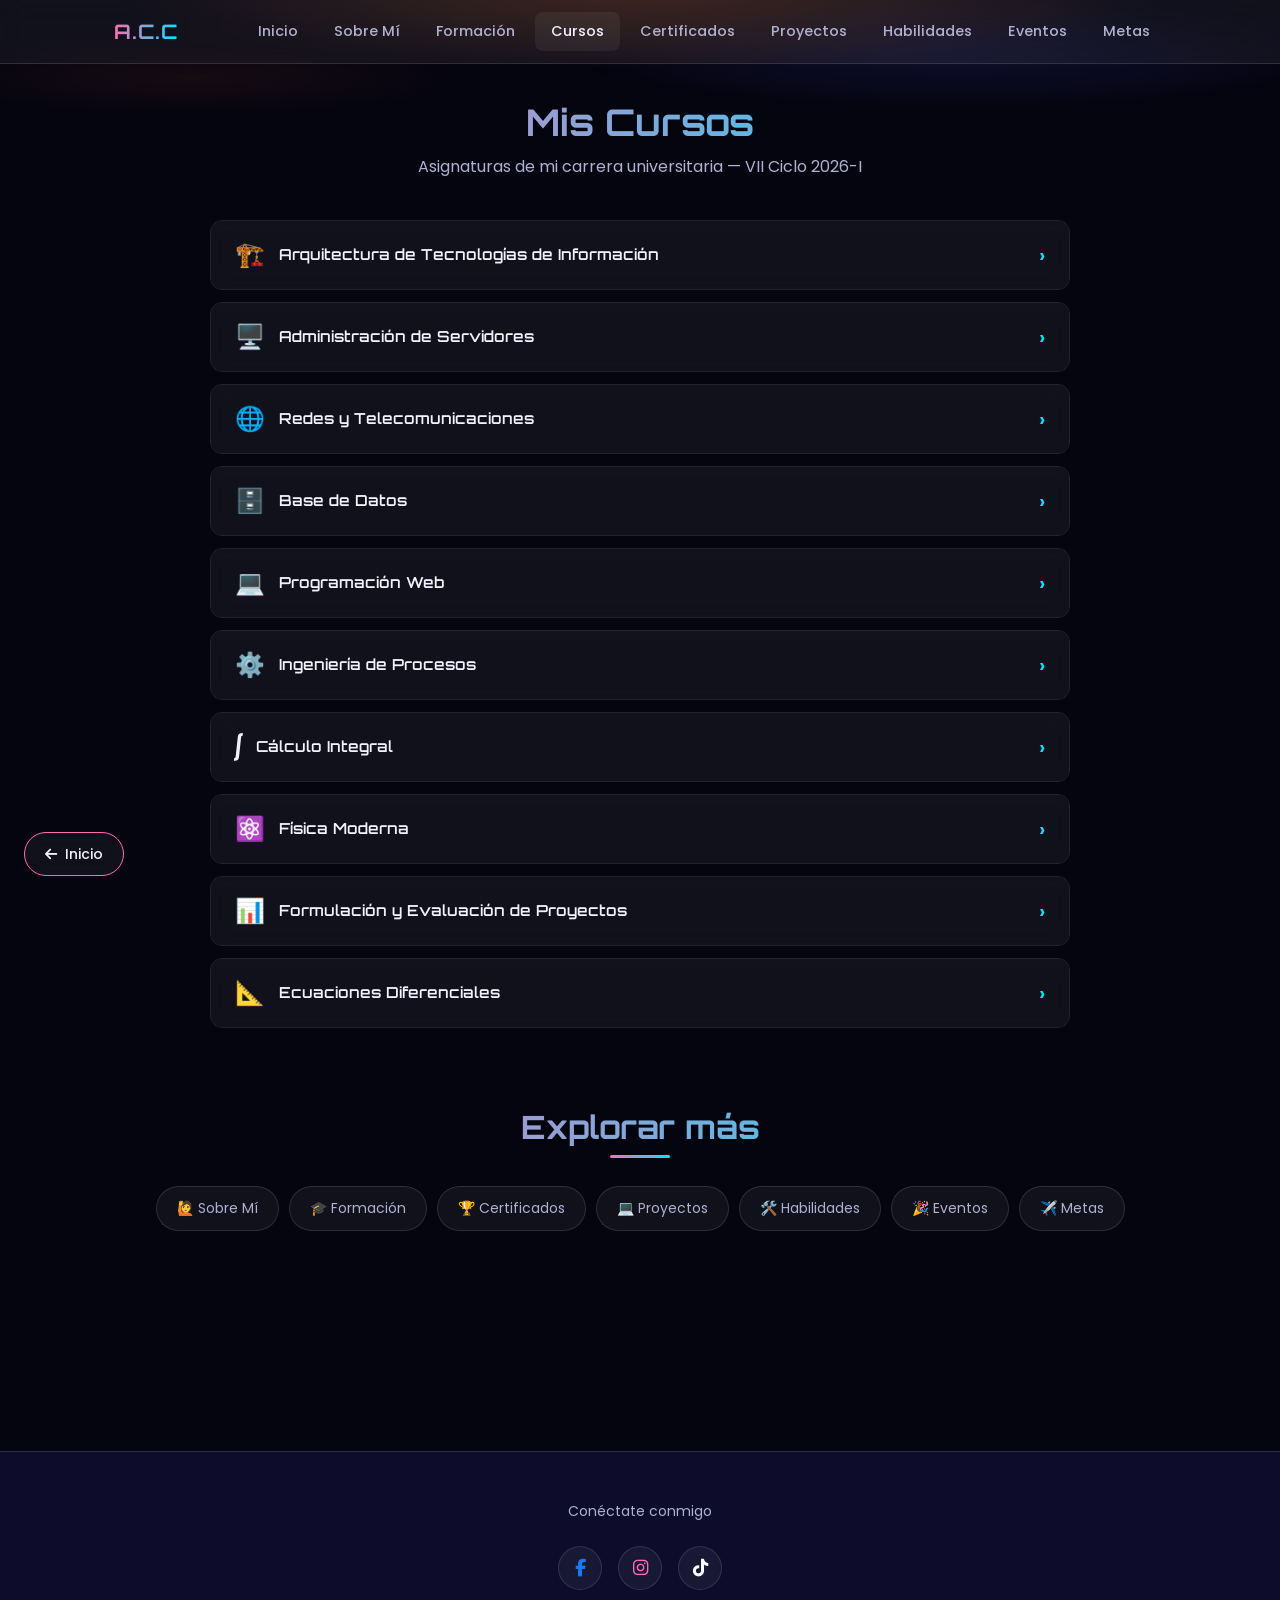
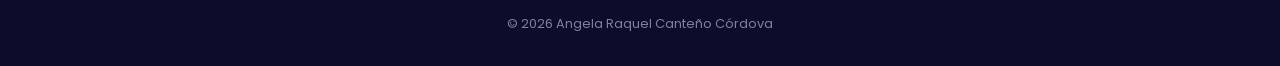
==== pages/cursos.html @ c9b89c16 "Primera versión de mi página" ====
<!DOCTYPE html>
<html lang="es">
<head>
  <meta charset="UTF-8">
  <meta name="viewport" content="width=device-width, initial-scale=1.0">
  <meta name="description" content="Mis Cursos — Angela Raquel Canteño Córdova, Ingeniería de Sistemas UNHEVAL, VII Ciclo 2026-I.">
  <title>Cursos | Angela Raquel Canteño Córdova</title>
  <link rel="stylesheet" href="https://cdnjs.cloudflare.com/ajax/libs/font-awesome/6.4.0/css/all.min.css" crossorigin="anonymous" referrerpolicy="no-referrer">
  <link rel="stylesheet" href="../assets/css/style.css">
  <style>
    #bubbles-container {
      position: fixed;
      inset: 0;
      z-index: -1;
      pointer-events: none;
      overflow: hidden;
    }

    .page-cursos { padding-bottom: 100px; }

    .hero-cursos {
      text-align: center;
      padding: 100px 24px 40px;
      background: radial-gradient(ellipse 75% 55% at 50% 0%, rgba(180, 90, 40, 0.28), transparent 55%),
                  radial-gradient(ellipse 60% 50% at 75% 25%, rgba(26, 26, 78, 0.45), transparent 50%),
                  radial-gradient(ellipse 50% 40% at 15% 35%, rgba(120, 50, 30, 0.15), transparent 45%);
    }

    .hero-cursos h1 {
      font-family: 'Orbitron', sans-serif;
      font-size: clamp(1.5rem, 4vw, 2.3rem);
      font-weight: 700;
      background: linear-gradient(90deg, var(--rosa), var(--cian));
      -webkit-background-clip: text;
      background-clip: text;
      -webkit-text-fill-color: transparent;
      margin-bottom: 10px;
    }

    .hero-cursos p {
      max-width: 580px;
      margin: 0 auto;
      color: var(--texto-suave);
    }

    /* Acordeón cursos */
    .accordion-cursos {
      width: 100%;
      max-width: 860px;
      margin: 0 auto 48px;
      display: flex;
      flex-direction: column;
      gap: 0;
    }

    .accordion-cursos .accordion-item {
      border-radius: 12px;
      margin-bottom: 12px;
      overflow: hidden;
      border: 1px solid var(--glass-border);
    }

    .accordion-cursos .accordion-header {
      padding: 18px 24px;
      display: flex;
      align-items: center;
      gap: 14px;
      cursor: pointer;
      background: var(--glass);
      backdrop-filter: blur(10px);
      -webkit-backdrop-filter: blur(10px);
      font-weight: 600;
      transition: var(--transition);
      width: 100%;
      border: none;
      color: var(--texto);
      text-align: left;
    }

    .accordion-cursos .accordion-header:hover,
    .accordion-cursos .accordion-item.active .accordion-header {
      border-color: var(--rosa);
      background: rgba(255, 110, 180, 0.08);
    }

    .accordion-cursos .acc-emoji {
      font-size: 1.5rem;
      flex-shrink: 0;
      line-height: 1;
    }

    .accordion-cursos .acc-title {
      flex: 1;
      font-family: 'Orbitron', sans-serif;
      font-size: clamp(0.8rem, 2.5vw, 0.95rem);
      color: var(--texto);
      word-break: break-word;
      min-width: 0;
    }

    .accordion-cursos .acc-arrow {
      margin-left: auto;
      flex-shrink: 0;
      font-size: 1.25rem;
      color: var(--cian);
      transition: transform 0.3s ease;
    }

    .accordion-cursos .accordion-item.active .acc-arrow {
      transform: rotate(90deg);
    }

    .accordion-cursos .accordion-body {
      overflow: hidden;
      transition: max-height 0.4s ease;
    }

    .curso-inner {
      padding: 20px 24px 24px;
      margin: 0 12px 12px;
      background: var(--glass);
      backdrop-filter: blur(12px);
      -webkit-backdrop-filter: blur(12px);
      border: 1px solid var(--glass-border);
      border-radius: var(--radius);
      overflow-wrap: break-word;
      word-break: break-word;
    }

    .badge-area {
      display: inline-block;
      padding: 4px 12px;
      border-radius: 50px;
      font-size: 0.75rem;
      font-weight: 600;
      margin-bottom: 14px;
    }

    .badge-tecnologia {
      background: rgba(0, 229, 255, 0.15);
      border: 1px solid rgba(0, 229, 255, 0.4);
      color: var(--cian);
    }

    .badge-matematica {
      background: rgba(155, 89, 182, 0.2);
      border: 1px solid rgba(155, 89, 182, 0.45);
      color: #c8a0e8;
    }

    .badge-redes {
      background: rgba(255, 110, 180, 0.15);
      border: 1px solid rgba(255, 110, 180, 0.4);
      color: var(--rosa);
    }

    .badge-procesos {
      background: rgba(212, 175, 55, 0.15);
      border: 1px solid rgba(212, 175, 55, 0.45);
      color: #e8c96a;
    }

    .curso-desc {
      margin-bottom: 18px;
      line-height: 1.65;
      color: var(--texto-suave);
    }

    .curso-block-title {
      font-size: 0.8rem;
      text-transform: uppercase;
      letter-spacing: 0.06em;
      color: var(--rosa);
      margin-bottom: 10px;
      font-weight: 600;
    }

    .chips-row {
      display: flex;
      flex-wrap: wrap;
      gap: 8px;
      margin-bottom: 18px;
    }

    .chip-glass {
      padding: 6px 14px;
      font-size: 0.78rem;
      border-radius: 50px;
      background: rgba(255, 255, 255, 0.05);
      border: 1px solid var(--glass-border);
      color: var(--texto-suave);
      line-height: 1.3;
    }

    .trabajo-destacado {
      padding: 14px 16px;
      background: rgba(255, 110, 180, 0.06);
      border-left: 3px solid var(--rosa);
      border-radius: 0 12px 12px 0;
      margin-bottom: 18px;
      font-size: 0.9rem;
      line-height: 1.55;
    }

    .curso-img {
      width: 100%;
      border-radius: 12px;
      aspect-ratio: 16 / 9;
      object-fit: cover;
      border: 1px solid var(--glass-border);
      display: block;
    }

    .nav-pills-section { text-align: center; padding: 20px 0 40px; }
    .nav-pills {
      display: flex;
      flex-wrap: wrap;
      justify-content: center;
      gap: 10px;
    }
    .nav-pills a {
      padding: 10px 20px;
      font-size: 0.875rem;
      border-radius: 50px;
      background: var(--glass);
      border: 1px solid var(--glass-border);
      color: var(--texto-suave);
      transition: var(--transition);
    }
    .nav-pills a:hover {
      border-color: var(--rosa);
      color: var(--texto);
      background: rgba(255, 110, 180, 0.1);
    }

    .nav-menu a.active {
      color: var(--texto);
      background: rgba(255, 110, 180, 0.12);
    }

    @media (max-width: 480px) {
      .accordion-cursos .accordion-header {
        padding: 14px 16px;
        gap: 10px;
      }
      .curso-inner {
        padding: 16px;
        margin: 0 8px 8px;
      }
      .hero-cursos { padding-top: 88px; }
    }
  </style>
</head>
<body>

  <div id="bubbles-container" aria-hidden="true"></div>

  <header class="navbar">
    <div class="container">
      <a href="../index.html" class="navbar-logo">A.C.C</a>
      <button class="hamburger" type="button" aria-label="Abrir menú" aria-expanded="false">
        <span></span><span></span><span></span>
      </button>
      <ul class="nav-menu">
        <li><a href="../index.html">Inicio</a></li>
        <li><a href="sobre-mi.html">Sobre Mí</a></li>
        <li><a href="formacion.html">Formación</a></li>
        <li><a href="cursos.html" class="active">Cursos</a></li>
        <li><a href="certificados.html">Certificados</a></li>
        <li><a href="proyectos.html">Proyectos</a></li>
        <li><a href="habilidades.html">Habilidades</a></li>
        <li><a href="eventos.html">Eventos</a></li>
        <li><a href="viajes-metas.html">Metas</a></li>
      </ul>
    </div>
  </header>

  <main class="page-cursos">
    <section class="hero-cursos">
      <div class="container">
        <h1>Mis Cursos</h1>
        <p>Asignaturas de mi carrera universitaria — VII Ciclo 2026-I</p>
      </div>
    </section>

    <section class="container">
      <div class="accordion accordion-cursos" id="accordion-cursos">

        <div class="accordion-item">
          <button type="button" class="accordion-header">
            <span class="acc-emoji">🏗️</span>
            <span class="acc-title">Arquitectura de Tecnologías de Información</span>
            <span class="acc-arrow">›</span>
          </button>
          <div class="accordion-body">
            <div class="curso-inner glass-card">
              <span class="badge-area badge-tecnologia">Tecnología</span>
              <p class="curso-desc">
                Estudio de arquitecturas empresariales, patrones de diseño y alineación entre negocio y TI.
                Se analizan frameworks como TOGAF y la planificación de infraestructura escalable.
              </p>
              <p class="curso-block-title">Competencias que desarrolla</p>
              <div class="chips-row">
                <span class="chip-glass">Diseño de arquitectura</span>
                <span class="chip-glass">Análisis de requisitos</span>
                <span class="chip-glass">Documentación técnica</span>
                <span class="chip-glass">Visión estratégica TI</span>
              </div>
              <p class="curso-block-title">Herramientas y tecnologías</p>
              <div class="chips-row">
                <span class="chip-glass">Enterprise Architect</span>
                <span class="chip-glass">UML</span>
                <span class="chip-glass">Draw.io</span>
                <span class="chip-glass">Visio</span>
              </div>
              <p class="curso-block-title">Trabajo destacado</p>
              <p class="trabajo-destacado">
                Diagrama de arquitectura para un sistema de gestión universitaria, definiendo capas,
                servicios y flujos de datos entre módulos académicos y administrativos.
              </p>
              <img class="curso-img" src="../assets/img/curso1.jpg" alt="Arquitectura de TI">
            </div>
          </div>
        </div>

        <div class="accordion-item">
          <button type="button" class="accordion-header">
            <span class="acc-emoji">🖥️</span>
            <span class="acc-title">Administración de Servidores</span>
            <span class="acc-arrow">›</span>
          </button>
          <div class="accordion-body">
            <div class="curso-inner glass-card">
              <span class="badge-area badge-tecnologia">Tecnología</span>
              <p class="curso-desc">
                Configuración, administración y mantenimiento de servidores Linux y Windows en entornos
                de producción y laboratorio. Incluye virtualización, servicios y monitoreo básico.
              </p>
              <p class="curso-block-title">Competencias que desarrolla</p>
              <div class="chips-row">
                <span class="chip-glass">Administración de SO</span>
                <span class="chip-glass">Shell scripting</span>
                <span class="chip-glass">Gestión de usuarios</span>
                <span class="chip-glass">Resolución de incidencias</span>
              </div>
              <p class="curso-block-title">Herramientas y tecnologías</p>
              <div class="chips-row">
                <span class="chip-glass">Linux Ubuntu</span>
                <span class="chip-glass">Windows Server</span>
                <span class="chip-glass">VMware</span>
                <span class="chip-glass">Docker</span>
              </div>
              <p class="curso-block-title">Trabajo destacado</p>
              <p class="trabajo-destacado">
                Despliegue de un servidor web con Apache, configuración de permisos, firewall básico
                y documentación del procedimiento de instalación para el equipo.
              </p>
              <img class="curso-img" src="../assets/img/curso2.jpg" alt="Administración de Servidores">
            </div>
          </div>
        </div>

        <div class="accordion-item">
          <button type="button" class="accordion-header">
            <span class="acc-emoji">🌐</span>
            <span class="acc-title">Redes y Telecomunicaciones</span>
            <span class="acc-arrow">›</span>
          </button>
          <div class="accordion-body">
            <div class="curso-inner glass-card">
              <span class="badge-area badge-redes">Redes</span>
              <p class="curso-desc">
                Fundamentos de redes LAN/WAN, protocolos TCP/IP, subnetting, routing y switching.
                Prácticas con equipos Cisco y simuladores para diseño de topologías.
              </p>
              <p class="curso-block-title">Competencias que desarrolla</p>
              <div class="chips-row">
                <span class="chip-glass">Diseño de topologías</span>
                <span class="chip-glass">Configuración de routers</span>
                <span class="chip-glass">Subnetting</span>
                <span class="chip-glass">Troubleshooting de red</span>
              </div>
              <p class="curso-block-title">Herramientas y tecnologías</p>
              <div class="chips-row">
                <span class="chip-glass">Cisco Packet Tracer</span>
                <span class="chip-glass">Wireshark</span>
                <span class="chip-glass">IPv4 / IPv6</span>
                <span class="chip-glass">VLANs</span>
              </div>
              <p class="curso-block-title">Trabajo destacado</p>
              <p class="trabajo-destacado">
                Simulación de red empresarial con tres VLANs, ACLs y enrutamiento inter-VLAN
                documentado en informe técnico con diagramas y pruebas de conectividad.
              </p>
              <img class="curso-img" src="../assets/img/curso3.jpg" alt="Redes y Telecomunicaciones">
            </div>
          </div>
        </div>

        <div class="accordion-item">
          <button type="button" class="accordion-header">
            <span class="acc-emoji">🗄️</span>
            <span class="acc-title">Base de Datos</span>
            <span class="acc-arrow">›</span>
          </button>
          <div class="accordion-body">
            <div class="curso-inner glass-card">
              <span class="badge-area badge-tecnologia">Tecnología</span>
              <p class="curso-desc">
                Modelado relacional, normalización, consultas SQL avanzadas y administración de
                motores de bases de datos. Integración con aplicaciones backend.
              </p>
              <p class="curso-block-title">Competencias que desarrolla</p>
              <div class="chips-row">
                <span class="chip-glass">Modelado ER</span>
                <span class="chip-glass">SQL avanzado</span>
                <span class="chip-glass">Optimización de consultas</span>
                <span class="chip-glass">Integridad de datos</span>
              </div>
              <p class="curso-block-title">Herramientas y tecnologías</p>
              <div class="chips-row">
                <span class="chip-glass">MySQL</span>
                <span class="chip-glass">PostgreSQL</span>
                <span class="chip-glass">phpMyAdmin</span>
                <span class="chip-glass">DBeaver</span>
              </div>
              <p class="curso-block-title">Trabajo destacado</p>
              <p class="trabajo-destacado">
                Base de datos para sistema de biblioteca con 12 tablas normalizadas, triggers,
                procedimientos almacenados y reportes de préstamos por periodo académico.
              </p>
              <img class="curso-img" src="../assets/img/curso4.jpg" alt="Base de Datos">
            </div>
          </div>
        </div>

        <div class="accordion-item">
          <button type="button" class="accordion-header">
            <span class="acc-emoji">💻</span>
            <span class="acc-title">Programación Web</span>
            <span class="acc-arrow">›</span>
          </button>
          <div class="accordion-body">
            <div class="curso-inner glass-card">
              <span class="badge-area badge-tecnologia">Tecnología</span>
              <p class="curso-desc">
                Desarrollo de aplicaciones web full stack: HTML semántico, CSS responsive, JavaScript
                y conexión con APIs. Buenas prácticas de UX y accesibilidad básica.
              </p>
              <p class="curso-block-title">Competencias que desarrolla</p>
              <div class="chips-row">
                <span class="chip-glass">Frontend responsive</span>
                <span class="chip-glass">Consumo de APIs</span>
                <span class="chip-glass">Validación de formularios</span>
                <span class="chip-glass">Git / control de versiones</span>
              </div>
              <p class="curso-block-title">Herramientas y tecnologías</p>
              <div class="chips-row">
                <span class="chip-glass">HTML5 / CSS3</span>
                <span class="chip-glass">JavaScript</span>
                <span class="chip-glass">PHP</span>
                <span class="chip-glass">VS Code</span>
              </div>
              <p class="curso-block-title">Trabajo destacado</p>
              <p class="trabajo-destacado">
                Panel administrativo web con CRUD de usuarios, autenticación por sesión y diseño
                glassmorphism responsive — base de este portafolio personal.
              </p>
              <img class="curso-img" src="../assets/img/curso5.jpg" alt="Programación Web">
            </div>
          </div>
        </div>

        <div class="accordion-item">
          <button type="button" class="accordion-header">
            <span class="acc-emoji">⚙️</span>
            <span class="acc-title">Ingeniería de Procesos</span>
            <span class="acc-arrow">›</span>
          </button>
          <div class="accordion-body">
            <div class="curso-inner glass-card">
              <span class="badge-area badge-procesos">Procesos</span>
              <p class="curso-desc">
                Análisis, modelado y mejora de procesos de negocio con notación BPMN.
                Identificación de cuellos de botella y propuestas de optimización en organizaciones.
              </p>
              <p class="curso-block-title">Competencias que desarrolla</p>
              <div class="chips-row">
                <span class="chip-glass">Mapeo de procesos</span>
                <span class="chip-glass">Análisis BPMN</span>
                <span class="chip-glass">Mejora continua</span>
                <span class="chip-glass">Indicadores KPI</span>
              </div>
              <p class="curso-block-title">Herramientas y tecnologías</p>
              <div class="chips-row">
                <span class="chip-glass">Bizagi</span>
                <span class="chip-glass">Lucidchart</span>
                <span class="chip-glass">Excel</span>
                <span class="chip-glass">BPMN 2.0</span>
              </div>
              <p class="curso-block-title">Trabajo destacado</p>
              <p class="trabajo-destacado">
                Rediseño del proceso de matrícula universitaria simulada: diagrama AS-IS y TO-BE
                con reducción estimada de tiempos de atención del 30%.
              </p>
              <img class="curso-img" src="../assets/img/curso6.jpg" alt="Ingeniería de Procesos">
            </div>
          </div>
        </div>

        <div class="accordion-item">
          <button type="button" class="accordion-header">
            <span class="acc-emoji">∫</span>
            <span class="acc-title">Cálculo Integral</span>
            <span class="acc-arrow">›</span>
          </button>
          <div class="accordion-body">
            <div class="curso-inner glass-card">
              <span class="badge-area badge-matematica">Matemática</span>
              <p class="curso-desc">
                Integrales definidas e indefinidas, técnicas de integración, aplicaciones en áreas,
                volúmenes y problemas de modelado en ingeniería y ciencias.
              </p>
              <p class="curso-block-title">Competencias que desarrolla</p>
              <div class="chips-row">
                <span class="chip-glass">Razonamiento analítico</span>
                <span class="chip-glass">Resolución de problemas</span>
                <span class="chip-glass">Modelado matemático</span>
              </div>
              <p class="curso-block-title">Herramientas y tecnologías</p>
              <div class="chips-row">
                <span class="chip-glass">GeoGebra</span>
                <span class="chip-glass">Wolfram Alpha</span>
                <span class="chip-glass">LaTeX</span>
              </div>
              <p class="curso-block-title">Trabajo destacado</p>
              <p class="trabajo-destacado">
                Proyecto de aplicación de integrales al cálculo de consumo energético en un sistema
                con variación continua, presentado con gráficos y análisis interpretativo.
              </p>
              <img class="curso-img" src="../assets/img/curso7.jpg" alt="Cálculo Integral">
            </div>
          </div>
        </div>

        <div class="accordion-item">
          <button type="button" class="accordion-header">
            <span class="acc-emoji">⚛️</span>
            <span class="acc-title">Física Moderna</span>
            <span class="acc-arrow">›</span>
          </button>
          <div class="accordion-body">
            <div class="curso-inner glass-card">
              <span class="badge-area badge-matematica">Matemática</span>
              <p class="curso-desc">
                Introducción a la relatividad especial, física cuántica básica y fenómenos modernos.
                Conexión entre teoría física y aplicaciones en tecnología contemporánea.
              </p>
              <p class="curso-block-title">Competencias que desarrolla</p>
              <div class="chips-row">
                <span class="chip-glass">Pensamiento científico</span>
                <span class="chip-glass">Interpretación de modelos</span>
                <span class="chip-glass">Análisis experimental</span>
              </div>
              <p class="curso-block-title">Herramientas y tecnologías</p>
              <div class="chips-row">
                <span class="chip-glass">Simuladores PhET</span>
                <span class="chip-glass">Python (NumPy)</span>
                <span class="chip-glass">Laboratorio virtual</span>
              </div>
              <p class="curso-block-title">Trabajo destacado</p>
              <p class="trabajo-destacado">
                Informe sobre el efecto fotoeléctrico con experimento simulado, gráficas de energía
                vs. frecuencia y conclusiones vinculadas a aplicaciones en sensores y energía solar.
              </p>
              <img class="curso-img" src="../assets/img/curso8.jpg" alt="Física Moderna">
            </div>
          </div>
        </div>

        <div class="accordion-item">
          <button type="button" class="accordion-header">
            <span class="acc-emoji">📊</span>
            <span class="acc-title">Formulación y Evaluación de Proyectos</span>
            <span class="acc-arrow">›</span>
          </button>
          <div class="accordion-body">
            <div class="curso-inner glass-card">
              <span class="badge-area badge-procesos">Procesos</span>
              <p class="curso-desc">
                Ciclo de vida de proyectos, estudios de factibilidad, presupuestos, cronogramas
                y evaluación económica (VAN, TIR, payback) para iniciativas tecnológicas.
              </p>
              <p class="curso-block-title">Competencias que desarrolla</p>
              <div class="chips-row">
                <span class="chip-glass">Planificación de proyectos</span>
                <span class="chip-glass">Análisis financiero</span>
                <span class="chip-glass">Gestión de riesgos</span>
                <span class="chip-glass">Elaboración de informes</span>
              </div>
              <p class="curso-block-title">Herramientas y tecnologías</p>
              <div class="chips-row">
                <span class="chip-glass">MS Project</span>
                <span class="chip-glass">Excel financiero</span>
                <span class="chip-glass">Diagrama de Gantt</span>
              </div>
              <p class="curso-block-title">Trabajo destacado</p>
              <p class="trabajo-destacado">
                Plan de factibilidad para una app móvil de delivery local: estudio de mercado,
                costos, cronograma de 6 meses y evaluación VAN/TIR con escenario optimista y pesimista.
              </p>
              <img class="curso-img" src="../assets/img/curso9.jpg" alt="Formulación y Evaluación de Proyectos">
            </div>
          </div>
        </div>

        <div class="accordion-item">
          <button type="button" class="accordion-header">
            <span class="acc-emoji">📐</span>
            <span class="acc-title">Ecuaciones Diferenciales</span>
            <span class="acc-arrow">›</span>
          </button>
          <div class="accordion-body">
            <div class="curso-inner glass-card">
              <span class="badge-area badge-matematica">Matemática</span>
              <p class="curso-desc">
                Ecuaciones diferenciales ordinarias y en derivadas parciales, métodos de solución
                y aplicaciones en modelado de sistemas dinámicos en ingeniería.
              </p>
              <p class="curso-block-title">Competencias que desarrolla</p>
              <div class="chips-row">
                <span class="chip-glass">Modelado dinámico</span>
                <span class="chip-glass">Métodos analíticos</span>
                <span class="chip-glass">Interpretación de soluciones</span>
              </div>
              <p class="curso-block-title">Herramientas y tecnologías</p>
              <div class="chips-row">
                <span class="chip-glass">MATLAB</span>
                <span class="chip-glass">GeoGebra</span>
                <span class="chip-glass">Python (SciPy)</span>
              </div>
              <p class="curso-block-title">Trabajo destacado</p>
              <p class="trabajo-destacado">
                Modelo de crecimiento poblacional y enfriamiento de Newton con solución analítica
                y comparación gráfica con datos simulados en MATLAB.
              </p>
              <img class="curso-img" src="../assets/img/curso10.jpg" alt="Ecuaciones Diferenciales">
            </div>
          </div>
        </div>

      </div>
    </section>

    <section class="nav-pills-section container">
      <h2 class="section-title" style="text-align:center;display:block;width:100%">Explorar más</h2>
      <div class="nav-pills">
        <a href="sobre-mi.html">🙋 Sobre Mí</a>
        <a href="formacion.html">🎓 Formación</a>
        <a href="certificados.html">🏆 Certificados</a>
        <a href="proyectos.html">💻 Proyectos</a>
        <a href="habilidades.html">🛠️ Habilidades</a>
        <a href="eventos.html">🎉 Eventos</a>
        <a href="viajes-metas.html">✈️ Metas</a>
      </div>
    </section>
  </main>

  <footer class="footer">
    <div class="container">
      <p class="footer-text">Conéctate conmigo</p>
      <div class="footer-social">
        <a href="https://facebook.com/angela.canteno" class="social-icon facebook" target="_blank" rel="noopener noreferrer" aria-label="Facebook">
          <i class="fa-brands fa-facebook-f" aria-hidden="true"></i>
        </a>
        <a href="https://instagram.com/jisvly?igsh=MXY1YnVvYzBodHlzaQ==" class="social-icon instagram" target="_blank" rel="noopener noreferrer" aria-label="Instagram">
          <i class="fa-brands fa-instagram" aria-hidden="true"></i>
        </a>
        <a href="https://www.tiktok.com/@lixpupin?_r=1&_t=ZS-96fimWKmJ09" class="social-icon tiktok" target="_blank" rel="noopener noreferrer" aria-label="TikTok">
          <i class="fa-brands fa-tiktok" aria-hidden="true"></i>
        </a>
      </div>
      <p class="footer-copy">© 2026 Angela Raquel Canteño Córdova</p>
    </div>
  </footer>

  <a href="../index.html" class="btn-back">
    <i class="fa-solid fa-arrow-left" aria-hidden="true"></i> Inicio
  </a>

  <script src="../assets/js/main.js"></script>
  <script>
    window.addEventListener('load', function () {
      document.querySelectorAll('.accordion-cursos .accordion-item.active .accordion-body').forEach(function (body) {
        body.style.maxHeight = body.scrollHeight + 'px';
      });
    });
  </script>
</body>
</html>
---- assets/css/style.css ----
/* ============================================================
   Portafolio personal — Glassmorphism · Dark · Tech
   ============================================================ */

@import url('https://fonts.googleapis.com/css2?family=Orbitron:wght@400;700&family=Poppins:wght@300;400;600;700&display=swap');

/* ── Variables ───────────────────────────────────────────── */
:root {
  --bg-primary: #050510;
  --bg-secondary: #0d0d2b;
  --rosa: #ff6eb4;
  --cian: #00e5ff;
  --morado: #9b59b6;
  --azul-noche: #1a1a4e;
  --texto: #f0f0ff;
  --texto-suave: #b0b0d0;
  --glass: rgba(255, 255, 255, 0.05);
  --glass-border: rgba(255, 255, 255, 0.12);
  --radius: 16px;
  --transition: all 0.3s ease;
}

/* ── Reset ─────────────────────────────────────────────────── */
*,
*::before,
*::after {
  margin: 0;
  padding: 0;
  box-sizing: border-box;
}

html {
  scroll-behavior: smooth;
  font-size: 16px;
}

body {
  font-family: 'Poppins', sans-serif;
  font-weight: 400;
  background-color: var(--bg-primary);
  color: var(--texto);
  line-height: 1.6;
  min-height: 100vh;
  overflow-x: hidden;
  -webkit-font-smoothing: antialiased;
  -moz-osx-font-smoothing: grayscale;
}

img,
picture,
video,
canvas,
svg {
  display: block;
  max-width: 100%;
}

input,
button,
textarea,
select {
  font: inherit;
  color: inherit;
}

button {
  cursor: pointer;
  border: none;
  background: none;
}

a {
  color: inherit;
  text-decoration: none;
}

ul,
ol {
  list-style: none;
}

h1, h2, h3, h4, h5, h6 {
  line-height: 1.2;
  font-weight: 600;
}

p {
  color: var(--texto-suave);
}

/* ── Scrollbar ─────────────────────────────────────────────── */
::-webkit-scrollbar {
  width: 6px;
  height: 6px;
}

::-webkit-scrollbar-track {
  background: var(--bg-primary);
}

::-webkit-scrollbar-thumb {
  background: linear-gradient(180deg, var(--rosa), var(--morado));
  border-radius: 3px;
}

::-webkit-scrollbar-thumb:hover {
  background: linear-gradient(180deg, var(--morado), var(--rosa));
}

* {
  scrollbar-width: thin;
  scrollbar-color: var(--rosa) var(--bg-primary);
}

/* ── Keyframes ─────────────────────────────────────────────── */
@keyframes fadeInUp {
  from {
    opacity: 0;
    transform: translateY(30px);
  }
  to {
    opacity: 1;
    transform: translateY(0);
  }
}

@keyframes fadeInLeft {
  from {
    opacity: 0;
    transform: translateX(-30px);
  }
  to {
    opacity: 1;
    transform: translateX(0);
  }
}

@keyframes fadeInRight {
  from {
    opacity: 0;
    transform: translateX(30px);
  }
  to {
    opacity: 1;
    transform: translateX(0);
  }
}

@keyframes float {
  0%, 100% { transform: translateY(0); }
  50% { transform: translateY(-12px); }
}

@keyframes pulse {
  0%, 100% { transform: scale(1); opacity: 1; }
  50% { transform: scale(1.05); opacity: 0.85; }
}

@keyframes glowRosa {
  0%, 100% { box-shadow: 0 0 20px rgba(255, 110, 180, 0.3); }
  50% { box-shadow: 0 0 40px rgba(255, 110, 180, 0.6); }
}

@keyframes rotateSlow {
  from { transform: rotate(0deg); }
  to { transform: rotate(360deg); }
}

@keyframes twinkle {
  0%, 100% { opacity: 0.3; transform: scale(0.8); }
  50% { opacity: 1; transform: scale(1.2); }
}

@keyframes bubbleRise {
  0% {
    opacity: 0;
    transform: translateY(100%) scale(0.5);
  }
  20% { opacity: 0.6; }
  100% {
    opacity: 0;
    transform: translateY(-120vh) scale(1);
  }
}

@keyframes petalFall {
  0% {
    opacity: 1;
    transform: translateY(-10vh) rotate(0deg) translateX(0);
  }
  100% {
    opacity: 0;
    transform: translateY(110vh) rotate(720deg) translateX(80px);
  }
}

@keyframes cloudFloat {
  0%, 100% { transform: translateX(0); }
  50% { transform: translateX(30px); }
}

/* ── Layout ──────────────────────────────────────────────────── */
.container {
  width: 100%;
  max-width: 1100px;
  margin: 0 auto;
  padding: 0 24px;
}

.page-hero {
  text-align: center;
  padding-top: 100px;
  padding-bottom: 48px;
}

/* ── Section title ─────────────────────────────────────────── */
.section-title {
  font-family: 'Orbitron', sans-serif;
  font-size: clamp(1.5rem, 4vw, 2rem);
  font-weight: 700;
  background: linear-gradient(90deg, var(--rosa), var(--cian));
  -webkit-background-clip: text;
  background-clip: text;
  -webkit-text-fill-color: transparent;
  display: inline-block;
  position: relative;
  margin-bottom: 40px;
}

.section-title::after {
  content: '';
  position: absolute;
  left: 50%;
  bottom: -12px;
  transform: translateX(-50%);
  width: 60px;
  height: 3px;
  background: linear-gradient(90deg, var(--rosa), var(--cian));
  border-radius: 2px;
}

.section-title.text-left::after {
  left: 0;
  transform: none;
}

/* ── Glass card ────────────────────────────────────────────── */
.glass-card {
  background: var(--glass);
  backdrop-filter: blur(12px);
  -webkit-backdrop-filter: blur(12px);
  border: 1px solid var(--glass-border);
  border-radius: var(--radius);
  padding: 24px;
  transition: var(--transition);
}

.glass-card:hover {
  transform: translateY(-6px);
  box-shadow: 0 12px 40px rgba(255, 110, 180, 0.25);
  border-color: rgba(255, 110, 180, 0.3);
}

/* ── Buttons ─────────────────────────────────────────────────── */
.btn-primary {
  display: inline-flex;
  align-items: center;
  justify-content: center;
  gap: 8px;
  padding: 12px 28px;
  background: linear-gradient(135deg, var(--rosa), var(--morado));
  color: var(--texto);
  font-weight: 600;
  font-size: 0.95rem;
  border-radius: 50px;
  border: none;
  transition: var(--transition);
  box-shadow: 0 4px 20px rgba(255, 110, 180, 0.35);
}

.btn-primary:hover {
  transform: translateY(-2px);
  box-shadow: 0 8px 30px rgba(255, 110, 180, 0.5);
  filter: brightness(1.1);
}

.btn-secondary {
  display: inline-flex;
  align-items: center;
  justify-content: center;
  gap: 8px;
  padding: 11px 27px;
  background: transparent;
  color: var(--rosa);
  font-weight: 600;
  font-size: 0.95rem;
  border-radius: 50px;
  border: 2px solid var(--rosa);
  transition: var(--transition);
}

.btn-secondary:hover {
  background: rgba(255, 110, 180, 0.1);
  box-shadow: 0 0 20px rgba(255, 110, 180, 0.3);
  transform: translateY(-2px);
}

.btn-back {
  position: fixed;
  bottom: 24px;
  left: 24px;
  z-index: 900;
  display: inline-flex;
  align-items: center;
  gap: 8px;
  padding: 10px 20px;
  background: var(--glass);
  backdrop-filter: blur(12px);
  -webkit-backdrop-filter: blur(12px);
  border: 1px solid var(--rosa);
  border-radius: 50px;
  color: var(--texto);
  font-size: 0.875rem;
  font-weight: 500;
  transition: var(--transition);
}

.btn-back:hover {
  background: rgba(255, 110, 180, 0.15);
  box-shadow: 0 0 24px rgba(255, 110, 180, 0.35);
  transform: translateX(-4px);
}

/* ── Tag chip ────────────────────────────────────────────────── */
.tag-chip {
  display: inline-block;
  padding: 4px 14px;
  font-size: 0.75rem;
  font-weight: 500;
  color: var(--texto-suave);
  background: var(--glass);
  backdrop-filter: blur(8px);
  -webkit-backdrop-filter: blur(8px);
  border: 1px solid var(--glass-border);
  border-radius: 50px;
  transition: var(--transition);
}

.tag-chip:hover {
  border-color: var(--rosa);
  color: var(--texto);
}

/* ── Grids ───────────────────────────────────────────────────── */
.grid-2 {
  display: grid;
  grid-template-columns: repeat(2, 1fr);
  gap: 24px;
}

.grid-3 {
  display: grid;
  grid-template-columns: repeat(3, 1fr);
  gap: 24px;
}

.grid-4 {
  display: grid;
  grid-template-columns: repeat(4, 1fr);
  gap: 24px;
}

/* ── Scroll animations ───────────────────────────────────────── */
.animate-on-scroll {
  opacity: 0;
  transform: translateY(30px);
  transition: opacity 0.6s ease, transform 0.6s ease;
}

.animate-on-scroll.visible {
  opacity: 1;
  transform: translateY(0);
  animation: fadeInUp 0.6s ease forwards;
  animation-delay: var(--delay, 0s);
}

/* Utility animation classes */
.anim-fade-up    { animation: fadeInUp 0.8s ease forwards; }
.anim-fade-left  { animation: fadeInLeft 0.8s ease forwards; }
.anim-fade-right { animation: fadeInRight 0.8s ease forwards; }
.anim-float      { animation: float 3s ease-in-out infinite; }
.anim-pulse      { animation: pulse 2s ease-in-out infinite; }
.anim-glow       { animation: glowRosa 2s ease-in-out infinite; }
.anim-rotate     { animation: rotateSlow 20s linear infinite; }
.anim-twinkle    { animation: twinkle 2s ease-in-out infinite; }
.anim-bubble     { animation: bubbleRise 8s ease-in infinite; }
.anim-petal      { animation: petalFall 10s linear infinite; }
.anim-cloud      { animation: cloudFloat 6s ease-in-out infinite; }

/* ── Navbar ──────────────────────────────────────────────────── */
.navbar {
  position: fixed;
  top: 0;
  left: 0;
  right: 0;
  z-index: 1000;
  height: 64px;
  display: flex;
  align-items: center;
  background: var(--glass);
  backdrop-filter: blur(16px);
  -webkit-backdrop-filter: blur(16px);
  border-bottom: 1px solid var(--glass-border);
  transition: var(--transition);
}

.navbar.scrolled {
  background: rgba(5, 5, 16, 0.85);
  backdrop-filter: blur(20px);
  -webkit-backdrop-filter: blur(20px);
  box-shadow: 0 4px 30px rgba(0, 0, 0, 0.4);
}

.navbar .container {
  display: flex;
  align-items: center;
  justify-content: space-between;
  height: 100%;
}

.navbar-logo {
  font-family: 'Orbitron', sans-serif;
  font-size: 1.25rem;
  font-weight: 700;
  background: linear-gradient(90deg, var(--rosa), var(--cian));
  -webkit-background-clip: text;
  background-clip: text;
  -webkit-text-fill-color: transparent;
  letter-spacing: 1px;
}

.navbar-menu {
  display: flex;
  align-items: center;
  gap: 8px;
}

.navbar-menu > li > a,
.nav-menu > li > a {
  display: block;
  padding: 8px 16px;
  font-size: 0.9rem;
  font-weight: 500;
  color: var(--texto-suave);
  border-radius: 8px;
  transition: var(--transition);
}

.navbar-menu > li > a:hover,
.navbar-menu > li > a.active,
.nav-menu > li > a:hover,
.nav-menu > li > a.active {
  color: var(--texto);
  background: rgba(255, 255, 255, 0.06);
}

/* Hamburger */
.navbar-toggle {
  display: none;
  flex-direction: column;
  justify-content: center;
  gap: 5px;
  width: 36px;
  height: 36px;
  padding: 6px;
  border-radius: 8px;
  transition: var(--transition);
}

.navbar-toggle span {
  display: block;
  width: 100%;
  height: 2px;
  background: var(--texto);
  border-radius: 2px;
  transition: var(--transition);
}

.navbar-toggle.active span:nth-child(1) {
  transform: translateY(7px) rotate(45deg);
}

.navbar-toggle.active span:nth-child(2) {
  opacity: 0;
}

.navbar-toggle.active span:nth-child(3) {
  transform: translateY(-7px) rotate(-45deg);
}

/* ── Footer ──────────────────────────────────────────────────── */
.footer {
  background: var(--bg-secondary);
  padding: 48px 0 32px;
  margin-top: 80px;
  border-top: 1px solid var(--glass-border);
}

.footer .container {
  display: flex;
  flex-direction: column;
  align-items: center;
  gap: 24px;
  text-align: center;
}

.footer-brand {
  font-family: 'Orbitron', sans-serif;
  font-size: 1.1rem;
  font-weight: 700;
  background: linear-gradient(90deg, var(--rosa), var(--cian));
  -webkit-background-clip: text;
  background-clip: text;
  -webkit-text-fill-color: transparent;
}

.footer-text {
  font-size: 0.875rem;
  color: var(--texto-suave);
}

.footer-social {
  display: flex;
  gap: 16px;
}

.social-icon {
  display: flex;
  align-items: center;
  justify-content: center;
  width: 44px;
  height: 44px;
  border-radius: 50%;
  background: var(--glass);
  backdrop-filter: blur(8px);
  -webkit-backdrop-filter: blur(8px);
  border: 1px solid var(--glass-border);
  font-size: 1.1rem;
  transition: var(--transition);
}

.social-icon.facebook {
  color: #1877f2;
}

.social-icon.instagram {
  color: var(--rosa);
}

.social-icon.tiktok {
  color: #ffffff;
}

.social-icon:hover {
  transform: translateY(-4px) scale(1.1);
  box-shadow: 0 8px 24px rgba(255, 110, 180, 0.3);
  border-color: rgba(255, 110, 180, 0.4);
}

.social-icon.facebook:hover {
  background: rgba(24, 119, 242, 0.15);
  box-shadow: 0 8px 24px rgba(24, 119, 242, 0.35);
}

.social-icon.instagram:hover {
  background: rgba(255, 110, 180, 0.15);
}

.social-icon.tiktok:hover {
  background: rgba(255, 255, 255, 0.1);
}

.footer-copy {
  font-size: 0.8rem;
  color: var(--texto-suave);
  opacity: 0.7;
}

/* ── Home (index) ────────────────────────────────────────────── */
#stars-canvas {
  position: fixed;
  top: 0;
  left: 0;
  width: 100%;
  height: 100%;
  z-index: -1;
  pointer-events: none;
}

.hero-home {
  min-height: 100vh;
  display: flex;
  flex-direction: column;
  align-items: center;
  justify-content: center;
  text-align: center;
  padding: 80px 24px 48px;
  position: relative;
}

.hero-photo-wrap {
  position: relative;
  width: 188px;
  height: 188px;
  margin-bottom: 28px;
  border-radius: 50%;
  padding: 4px;
  background: linear-gradient(135deg, var(--rosa), var(--morado), var(--cian), var(--rosa));
  background-size: 300% 300%;
  animation: borderGlow 4s ease infinite;
}

@keyframes borderGlow {
  0%, 100% { background-position: 0% 50%; }
  50% { background-position: 100% 50%; }
}

.hero-photo {
  width: 180px;
  height: 180px;
  border-radius: 50%;
  object-fit: cover;
  border: 3px solid var(--bg-primary);
}

.hero-title {
  font-family: 'Orbitron', sans-serif;
  font-size: clamp(1.4rem, 4.5vw, 2.4rem);
  font-weight: 700;
  line-height: 1.25;
  max-width: 900px;
  background: linear-gradient(90deg, var(--rosa), var(--cian));
  -webkit-background-clip: text;
  background-clip: text;
  -webkit-text-fill-color: transparent;
  margin-bottom: 12px;
}

.hero-subtitle {
  font-size: clamp(1rem, 2.5vw, 1.2rem);
  color: var(--texto-suave);
  font-weight: 300;
  margin-bottom: 8px;
}

.hero-chips {
  display: flex;
  flex-wrap: wrap;
  gap: 10px;
  justify-content: center;
  margin: 24px 0 32px;
}

.section-cards {
  padding: 60px 0 40px;
}

.section-cards .section-title {
  display: block;
  text-align: center;
  width: 100%;
}

.section-cards .section-title::after {
  left: 50%;
  transform: translateX(-50%);
}

.text-center {
  text-align: center;
}

.cards-grid {
  display: grid;
  grid-template-columns: repeat(4, 1fr);
  gap: 24px;
}

.portfolio-card {
  display: flex;
  flex-direction: column;
  gap: 10px;
  min-height: 200px;
  text-decoration: none;
  color: inherit;
  cursor: pointer;
}

.portfolio-card .card-emoji {
  font-size: 2.75rem;
  line-height: 1;
}

.portfolio-card .card-title {
  font-family: 'Orbitron', sans-serif;
  font-size: 1.05rem;
  font-weight: 700;
  color: var(--rosa);
}

.portfolio-card .card-desc {
  font-size: 0.875rem;
  flex: 1;
}

.portfolio-card .card-arrow {
  font-size: 1.25rem;
  font-weight: 600;
  color: var(--cian);
  transition: var(--transition);
}

.portfolio-card:hover .card-arrow {
  transform: translateX(6px);
}

.nav-menu {
  display: flex;
  align-items: center;
  gap: 4px;
}

.hamburger {
  display: none;
  flex-direction: column;
  justify-content: center;
  gap: 5px;
  width: 36px;
  height: 36px;
  padding: 6px;
  border-radius: 8px;
  transition: var(--transition);
}

.hamburger span {
  display: block;
  width: 100%;
  height: 2px;
  background: var(--texto);
  border-radius: 2px;
  transition: var(--transition);
}

.hamburger.active span:nth-child(1) {
  transform: translateY(7px) rotate(45deg);
}

.hamburger.active span:nth-child(2) {
  opacity: 0;
}

.hamburger.active span:nth-child(3) {
  transform: translateY(-7px) rotate(-45deg);
}

/* Accordion, tabs, carousel */
.accordion-body {
  overflow: hidden;
}

.tab-panel {
  display: none;
}

.tab-panel.active {
  display: block;
}

.tab-btn.active {
  color: var(--rosa);
}

.carousel-viewport {
  overflow: hidden;
}

/* ── Responsive ──────────────────────────────────────────────── */
@media (max-width: 900px) {
  .grid-3,
  .grid-4 {
    grid-template-columns: repeat(2, 1fr);
  }

  .cards-grid {
    grid-template-columns: repeat(2, 1fr);
  }

  .hero-title {
    font-size: clamp(1.25rem, 5vw, 1.75rem);
  }

  .navbar-toggle,
  .hamburger {
    display: flex;
  }

  .navbar-menu,
  .nav-menu {
    position: fixed;
    top: 64px;
    left: 0;
    right: 0;
    flex-direction: column;
    align-items: stretch;
    gap: 4px;
    padding: 0 16px;
    background: rgba(5, 5, 16, 0.97);
    backdrop-filter: blur(20px);
    -webkit-backdrop-filter: blur(20px);
    border-bottom: 1px solid transparent;
    max-height: 0;
    overflow: hidden;
    opacity: 0;
    visibility: hidden;
    pointer-events: none;
    transition: max-height 0.35s ease, opacity 0.3s ease, padding 0.35s ease, visibility 0.3s ease, border-color 0.3s ease;
  }

  .navbar-menu.open,
  .nav-menu.open {
    max-height: 420px;
    padding: 16px;
    opacity: 1;
    visibility: visible;
    pointer-events: auto;
    overflow-y: auto;
    border-bottom-color: var(--glass-border);
  }

  .navbar-menu > li > a,
  .nav-menu > li > a {
    padding: 14px 16px;
    border-radius: var(--radius);
  }

  .page-hero {
    padding-top: 88px;
  }
}

@media (max-width: 480px) {
  .grid-2,
  .grid-3,
  .grid-4 {
    grid-template-columns: 1fr;
  }

  .cards-grid {
    grid-template-columns: 1fr;
  }

  .hero-home {
    padding: 72px 16px 40px;
  }

  .hero-photo-wrap {
    width: 168px;
    height: 168px;
  }

  .hero-photo {
    width: 160px;
    height: 160px;
  }

  .hero-chips {
    flex-direction: column;
    align-items: center;
  }

  .container {
    padding: 0 16px;
  }

  .page-hero {
    padding-top: 80px;
    padding-bottom: 32px;
  }

  .btn-back {
    bottom: 16px;
    left: 16px;
    padding: 8px 16px;
    font-size: 0.8rem;
  }

  .glass-card {
    padding: 18px;
  }
}
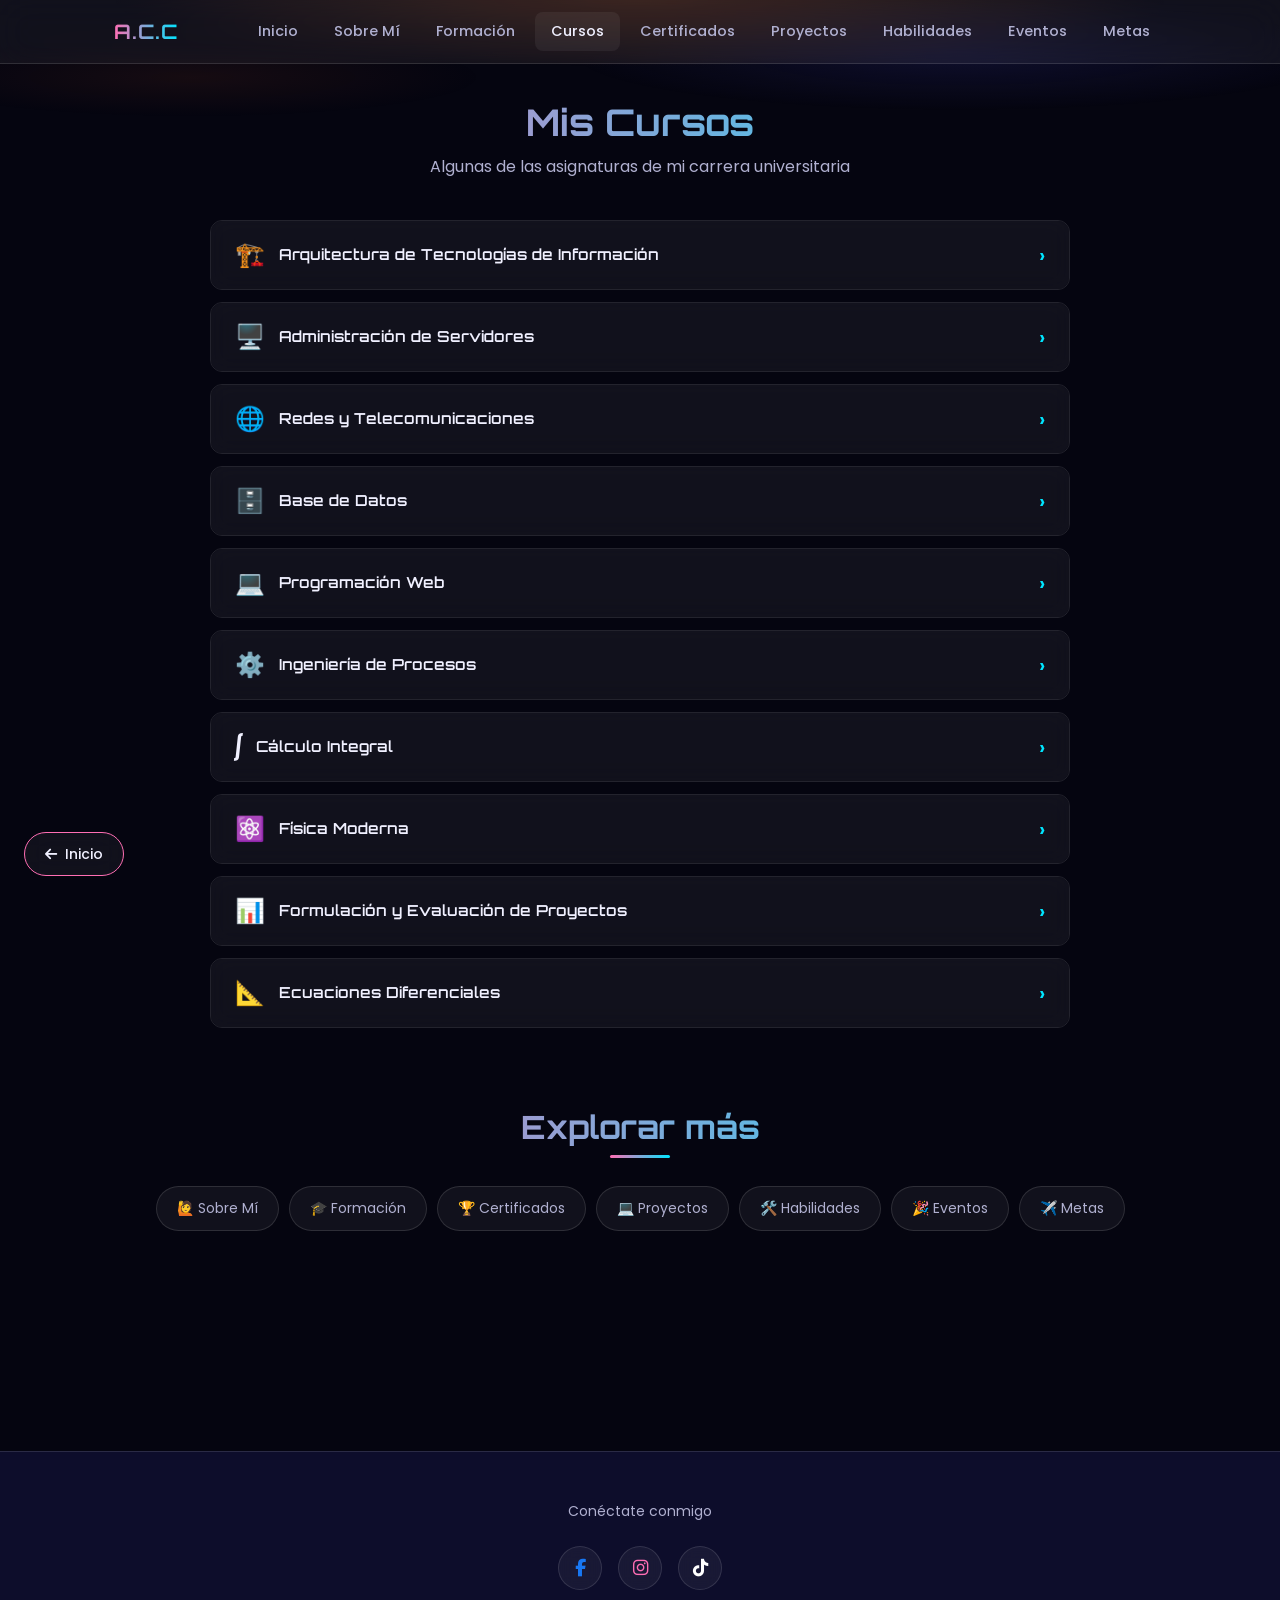
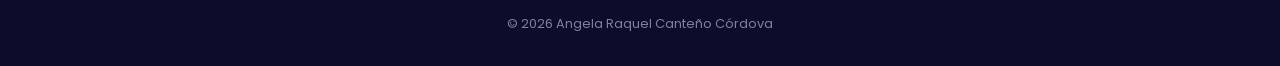
==== commit 70fb41bf: "página cursos completo" ====
--- a/pages/cursos.html
+++ b/pages/cursos.html
@@ -279,7 +279,7 @@
     <section class="hero-cursos">
       <div class="container">
         <h1>Mis Cursos</h1>
-        <p>Asignaturas de mi carrera universitaria — VII Ciclo 2026-I</p>
+        <p>Algunas de las asignaturas de mi carrera universitaria</p>
       </div>
     </section>
 
@@ -429,7 +429,7 @@
                 Base de datos para sistema de biblioteca con 12 tablas normalizadas, triggers,
                 procedimientos almacenados y reportes de préstamos por periodo académico.
               </p>
-              <img class="curso-img" src="../assets/img/curso4.jpg" alt="Base de Datos">
+              <img class="curso-img" src="../assets/img/curso4.jpeg" alt="Base de Datos">
             </div>
           </div>
         </div>
